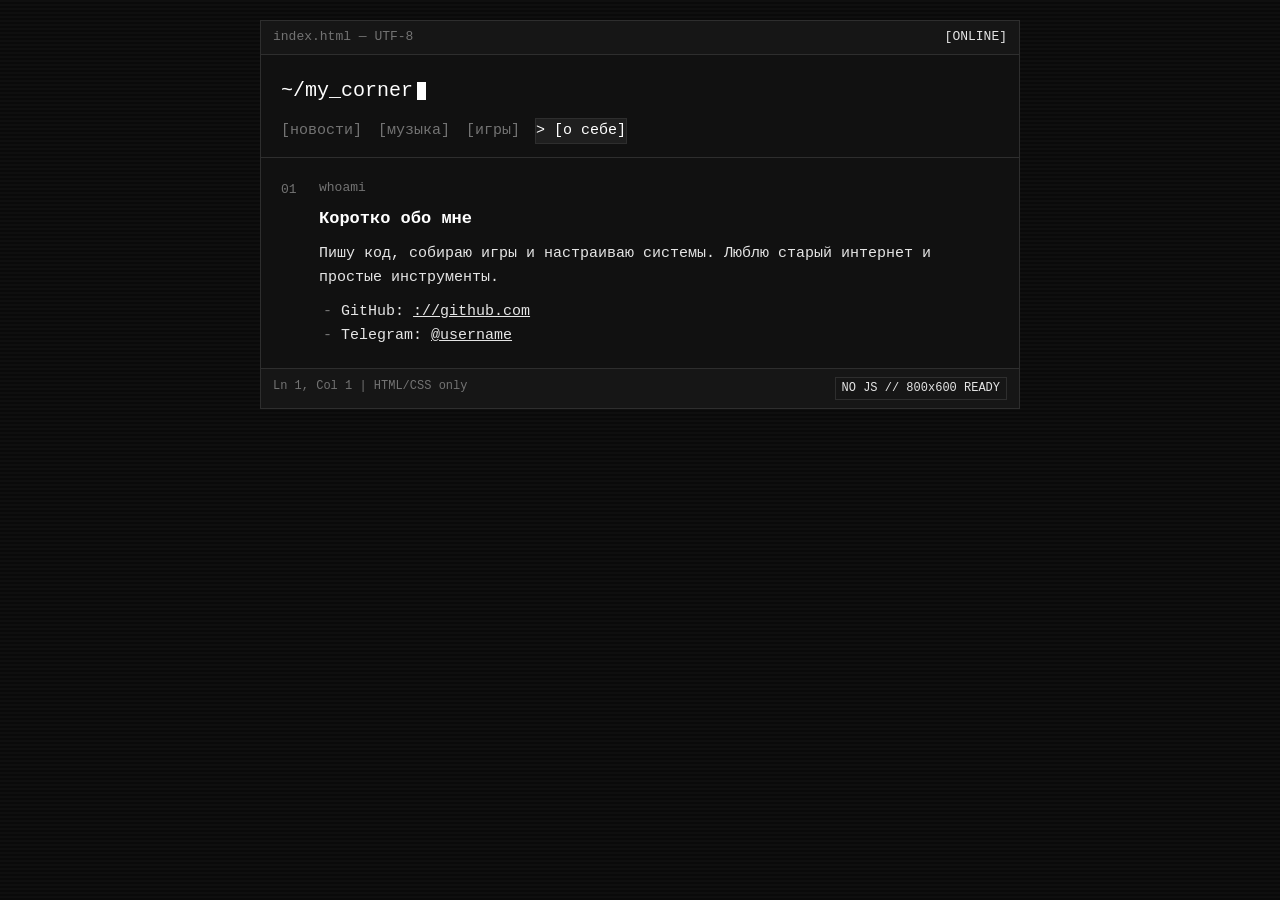
==== about.html @ 4f2be1a9 "1 версия" ====
<!DOCTYPE html>
<html lang="ru">
<head>
  <meta charset="UTF-8">
  <meta name="viewport" content="width=device-width, initial-scale=1.0">
  <title>~/corner — новости</title>
  <link rel="stylesheet" href="style.css">
</head>
<body>
  <div class="window">
    <div class="title-bar">
      <span>index.html — UTF-8</span>
      <span class="status">[ONLINE]</span>
    </div>

    <header>
      <h1>~/my_corner<span class="cursor"></span></h1>
      <nav>
        <a href="index.html">[новости]</a>
        <a href="music.html">[музыка]</a>
        <a href="games.html">[игры]</a>
        <a href="about.html" class="active">[о себе]</a>
      </nav>
    </header>

    <main>
      <article>
        <div class="meta">whoami</div>
        <h2>Коротко обо мне</h2>
        <p>Пишу код, собираю игры и настраиваю системы. Люблю старый интернет и простые инструменты.</p>
        <ul>
            <li>GitHub: <a href="#">://github.com</a></li>
            <li>Telegram: <a href="#">@username</a></li>
        </ul>
      </article>
    </main>

    <footer>
      <span>Ln 1, Col 1 | HTML/CSS only</span>
      <span class="badge">NO JS // 800x600 READY</span>
    </footer>
  </div>
</body>
</html>
---- style.css ----
:root {
  --bg: #0a0a0a;
  --panel: #111111;
  --fg: #e5e5e5;
  --muted: #737373;
  --border: #2e2e2e;
  --highlight: #ffffff;
}

* {
  box-sizing: border-box;
  margin: 0;
  padding: 0;
}

body {
  background-color: var(--bg);
  color: var(--fg);
  font-family: "Consolas", "Lucida Console", "Courier New", monospace;
  font-size: 15px;
  line-height: 1.6;
  padding: 20px 12px;
  /* Лёгкий эффект старого ЭЛТ-монитора (едва заметные полосы) */
  background-image: linear-gradient(
    rgba(255, 255, 255, 0.02) 50%,
    transparent 50%
  );
  background-size: 100% 4px;
}

.window {
  max-width: 760px;
  margin: 0 auto;
  border: 1px solid var(--border);
  background: var(--panel);
}

/* Верхняя полоса в стиле окна редактора / ОС 00-х */
.title-bar {
  display: flex;
  justify-content: space-between;
  align-items: center;
  padding: 6px 12px;
  border-bottom: 1px solid var(--border);
  background: #161616;
  color: var(--muted);
  font-size: 13px;
}

.title-bar span.status {
  color: var(--fg);
}

header {
  padding: 20px 20px 14px 20px;
  border-bottom: 1px solid var(--border);
}

h1 {
  font-size: 20px;
  font-weight: normal;
  color: var(--highlight);
  margin-bottom: 12px;
}

/* Мигающий курсор терминала */
.cursor {
  display: inline-block;
  width: 9px;
  height: 18px;
  background: var(--highlight);
  vertical-align: middle;
  margin-left: 4px;
  animation: blink 1s step-end infinite;
}

@keyframes blink {
  50% { opacity: 0; }
}

/* Навигация в духе текстовых меню 00-х */
nav {
  display: flex;
  flex-wrap: wrap;
  gap: 16px;
}

nav a {
  color: var(--muted);
  text-decoration: none;
}

nav a:hover,
nav a.active {
  color: var(--highlight);
  background: #1f1f1f;
  outline: 1px solid var(--border);
}

nav a.active::before {
  content: "> ";
}

/* Основная область с нумерацией блоков как в редакторе кода */
main {
  padding: 20px;
  counter-reset: line;
}

article {
  position: relative;
  padding-left: 38px;
  margin-bottom: 28px;
  padding-bottom: 20px;
  border-bottom: 1px dashed var(--border);
}

article:last-child {
  border-bottom: none;
  margin-bottom: 0;
  padding-bottom: 0;
}

article::before {
  counter-increment: line;
  content: counter(line, decimal-leading-zero);
  position: absolute;
  left: 0;
  top: 2px;
  color: var(--muted);
  font-size: 13px;
  user-select: none;
}

.meta {
  font-size: 13px;
  color: var(--muted);
  margin-bottom: 6px;
}

h2 {
  font-size: 17px;
  color: var(--highlight);
  margin-bottom: 10px;
  font-weight: bold;
}

p {
  margin-bottom: 10px;
}

ul {
  list-style: none;
  padding-left: 4px;
}

ul li::before {
  content: "- ";
  color: var(--muted);
}

a {
  color: var(--fg);
  text-decoration: underline;
}

a:hover {
  background: var(--highlight);
  color: var(--bg);
  text-decoration: none;
}

/* Встроенный стандартный плеер в ч/б инверсии */
audio {
  width: 100%;
  height: 32px;
  margin-top: 8px;
  filter: grayscale(100%) invert(92%) contrast(90%);
}

footer {
  display: flex;
  justify-content: space-between;
  flex-wrap: wrap;
  gap: 10px;
  padding: 8px 12px;
  border-top: 1px solid var(--border);
  background: #161616;
  color: var(--muted);
  font-size: 12px;
}

.badge {
  border: 1px solid var(--border);
  padding: 1px 6px;
  color: var(--fg);
}
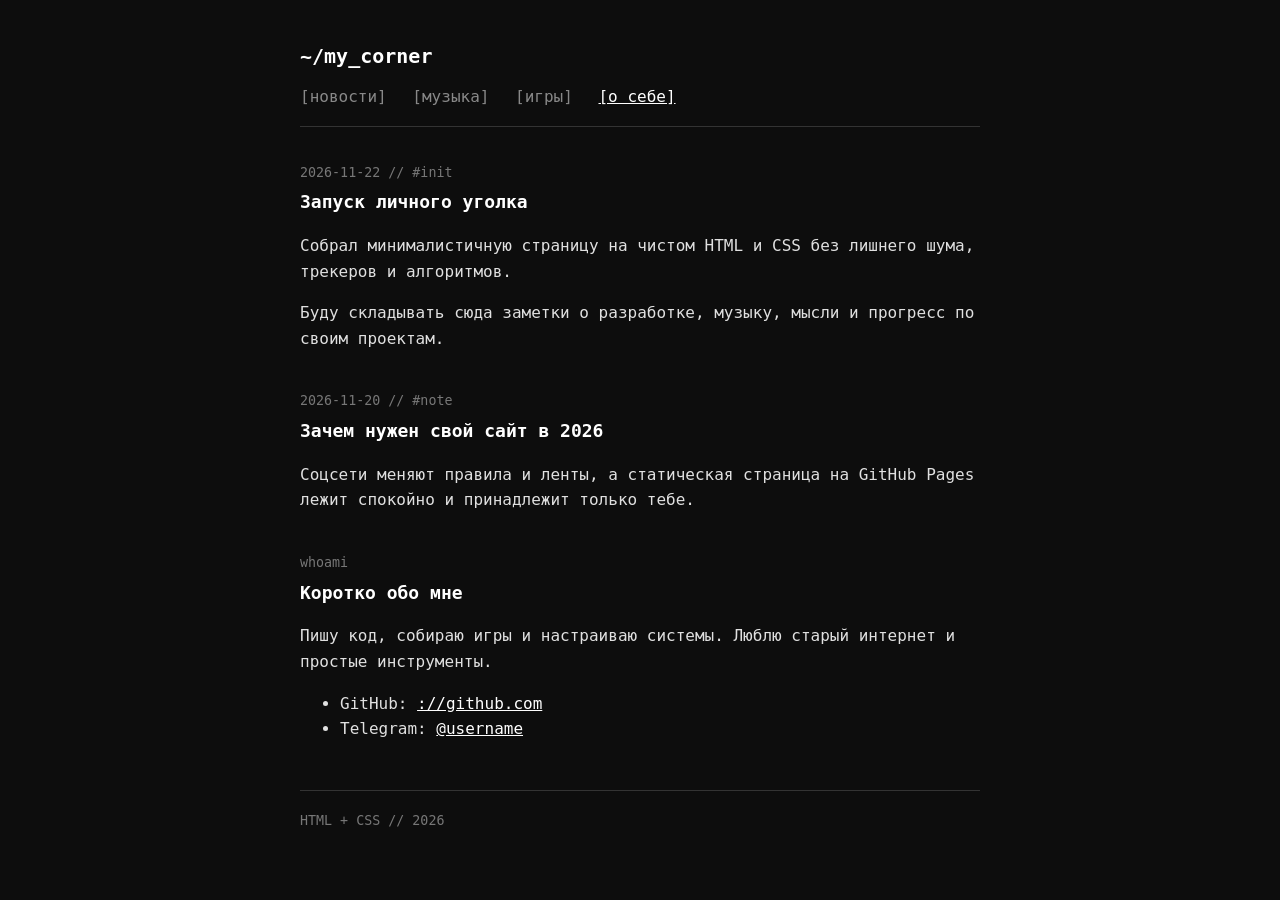
==== commit ea4a5c37: "2 версия" ====
--- a/about.html
+++ b/about.html
@@ -1,44 +1,50 @@
 <!DOCTYPE html>
 <html lang="ru">
-<head>
-  <meta charset="UTF-8">
-  <meta name="viewport" content="width=device-width, initial-scale=1.0">
-  <title>~/corner — новости</title>
-  <link rel="stylesheet" href="style.css">
-</head>
-<body>
-  <div class="window">
-    <div class="title-bar">
-      <span>index.html — UTF-8</span>
-      <span class="status">[ONLINE]</span>
-    </div>
+    <head>
+        <meta charset="UTF-8">
+        <meta name="viewport" content="width=device-width, initial-scale=1.0">
+        <title>~/corner — новости</title>
+        <link rel="stylesheet" href="style.css">
+    </head>
+    <body>
+        
+        <header>
+            <h1>~/my_corner</h1>
+            <nav>
+                <a href="index.html">[новости]</a>
+                <a href="music.html">[музыка]</a>
+                <a href="games.html">[игры]</a>
+                <a href="about.html" class="active">[о себе]</a>
+            </nav>
+        </header>
 
-    <header>
-      <h1>~/my_corner<span class="cursor"></span></h1>
-      <nav>
-        <a href="index.html">[новости]</a>
-        <a href="music.html">[музыка]</a>
-        <a href="games.html">[игры]</a>
-        <a href="about.html" class="active">[о себе]</a>
-      </nav>
-    </header>
+        <main>
+            <article>
+                <small>2026-11-22 // #init</small>
+                <h2>Запуск личного уголка</h2>
+                <p>Собрал минималистичную страницу на чистом HTML и CSS без лишнего шума, трекеров и алгоритмов.</p>
+                <p>Буду складывать сюда заметки о разработке, музыку, мысли и прогресс по своим проектам.</p>
+            </article>
 
-    <main>
-      <article>
-        <div class="meta">whoami</div>
-        <h2>Коротко обо мне</h2>
-        <p>Пишу код, собираю игры и настраиваю системы. Люблю старый интернет и простые инструменты.</p>
-        <ul>
-            <li>GitHub: <a href="#">://github.com</a></li>
-            <li>Telegram: <a href="#">@username</a></li>
-        </ul>
-      </article>
-    </main>
+            <article>
+                <small>2026-11-20 // #note</small>
+                <h2>Зачем нужен свой сайт в 2026</h2>
+                <p>Соцсети меняют правила и ленты, а статическая страница на GitHub Pages лежит спокойно и принадлежит только тебе.</p>
+            </article>
+            <article>
+                <small>whoami</small>
+                <h2>Коротко обо мне</h2>
+                <p>Пишу код, собираю игры и настраиваю системы. Люблю старый интернет и простые инструменты.</p>
+                <ul>
+                    <li>GitHub: <a href="#">://github.com</a></li>
+                    <li>Telegram: <a href="#">@username</a></li>
+                </ul>
+            </article>
+        </main>
 
-    <footer>
-      <span>Ln 1, Col 1 | HTML/CSS only</span>
-      <span class="badge">NO JS // 800x600 READY</span>
-    </footer>
-  </div>
-</body>
+        <footer>
+            <small>HTML + CSS // 2026</small>
+        </footer>
+
+    </body>
 </html>
--- a/style.css
+++ b/style.css
@@ -1,197 +1,58 @@
-:root {
-  --bg: #0a0a0a;
-  --panel: #111111;
-  --fg: #e5e5e5;
-  --muted: #737373;
-  --border: #2e2e2e;
-  --highlight: #ffffff;
-}
-
-* {
-  box-sizing: border-box;
-  margin: 0;
-  padding: 0;
-}
-
 body {
-  background-color: var(--bg);
-  color: var(--fg);
-  font-family: "Consolas", "Lucida Console", "Courier New", monospace;
-  font-size: 15px;
+  background: #0d0d0d;
+  color: #e0e0e0;
+  font-family: monospace;
+  font-size: 16px;
   line-height: 1.6;
-  padding: 20px 12px;
-  /* Лёгкий эффект старого ЭЛТ-монитора (едва заметные полосы) */
-  background-image: linear-gradient(
-    rgba(255, 255, 255, 0.02) 50%,
-    transparent 50%
-  );
-  background-size: 100% 4px;
-}
-
-.window {
-  max-width: 760px;
-  margin: 0 auto;
-  border: 1px solid var(--border);
-  background: var(--panel);
-}
-
-/* Верхняя полоса в стиле окна редактора / ОС 00-х */
-.title-bar {
-  display: flex;
-  justify-content: space-between;
-  align-items: center;
-  padding: 6px 12px;
-  border-bottom: 1px solid var(--border);
-  background: #161616;
-  color: var(--muted);
-  font-size: 13px;
-}
-
-.title-bar span.status {
-  color: var(--fg);
+  max-width: 680px;
+  margin: 40px auto;
+  padding: 0 20px;
 }
 
 header {
-  padding: 20px 20px 14px 20px;
-  border-bottom: 1px solid var(--border);
+  border-bottom: 1px solid #333;
+  padding-bottom: 16px;
+  margin-bottom: 32px;
 }
 
 h1 {
   font-size: 20px;
-  font-weight: normal;
-  color: var(--highlight);
-  margin-bottom: 12px;
-}
-
-/* Мигающий курсор терминала */
-.cursor {
-  display: inline-block;
-  width: 9px;
-  height: 18px;
-  background: var(--highlight);
-  vertical-align: middle;
-  margin-left: 4px;
-  animation: blink 1s step-end infinite;
-}
-
-@keyframes blink {
-  50% { opacity: 0; }
-}
-
-/* Навигация в духе текстовых меню 00-х */
-nav {
-  display: flex;
-  flex-wrap: wrap;
-  gap: 16px;
+  color: #fff;
+  margin: 0 0 12px 0;
 }
 
 nav a {
-  color: var(--muted);
+  color: #888;
   text-decoration: none;
+  margin-right: 16px;
 }
 
 nav a:hover,
 nav a.active {
-  color: var(--highlight);
-  background: #1f1f1f;
-  outline: 1px solid var(--border);
-}
-
-nav a.active::before {
-  content: "> ";
-}
-
-/* Основная область с нумерацией блоков как в редакторе кода */
-main {
-  padding: 20px;
-  counter-reset: line;
+  color: #fff;
+  text-decoration: underline;
 }
 
 article {
-  position: relative;
-  padding-left: 38px;
-  margin-bottom: 28px;
-  padding-bottom: 20px;
-  border-bottom: 1px dashed var(--border);
+  margin-bottom: 36px;
 }
 
-article:last-child {
-  border-bottom: none;
-  margin-bottom: 0;
-  padding-bottom: 0;
-}
-
-article::before {
-  counter-increment: line;
-  content: counter(line, decimal-leading-zero);
-  position: absolute;
-  left: 0;
-  top: 2px;
-  color: var(--muted);
-  font-size: 13px;
-  user-select: none;
-}
-
-.meta {
-  font-size: 13px;
-  color: var(--muted);
-  margin-bottom: 6px;
+small {
+  color: #777;
 }
 
 h2 {
-  font-size: 17px;
-  color: var(--highlight);
-  margin-bottom: 10px;
-  font-weight: bold;
-}
-
-p {
-  margin-bottom: 10px;
-}
-
-ul {
-  list-style: none;
-  padding-left: 4px;
-}
-
-ul li::before {
-  content: "- ";
-  color: var(--muted);
+  font-size: 18px;
+  color: #fff;
+  margin: 4px 0 10px 0;
 }
 
 a {
-  color: var(--fg);
-  text-decoration: underline;
-}
-
-a:hover {
-  background: var(--highlight);
-  color: var(--bg);
-  text-decoration: none;
-}
-
-/* Встроенный стандартный плеер в ч/б инверсии */
-audio {
-  width: 100%;
-  height: 32px;
-  margin-top: 8px;
-  filter: grayscale(100%) invert(92%) contrast(90%);
+  color: #fff;
 }
 
 footer {
-  display: flex;
-  justify-content: space-between;
-  flex-wrap: wrap;
-  gap: 10px;
-  padding: 8px 12px;
-  border-top: 1px solid var(--border);
-  background: #161616;
-  color: var(--muted);
-  font-size: 12px;
-}
-
-.badge {
-  border: 1px solid var(--border);
-  padding: 1px 6px;
-  color: var(--fg);
+  border-top: 1px solid #333;
+  padding-top: 16px;
+  margin-top: 48px;
 }
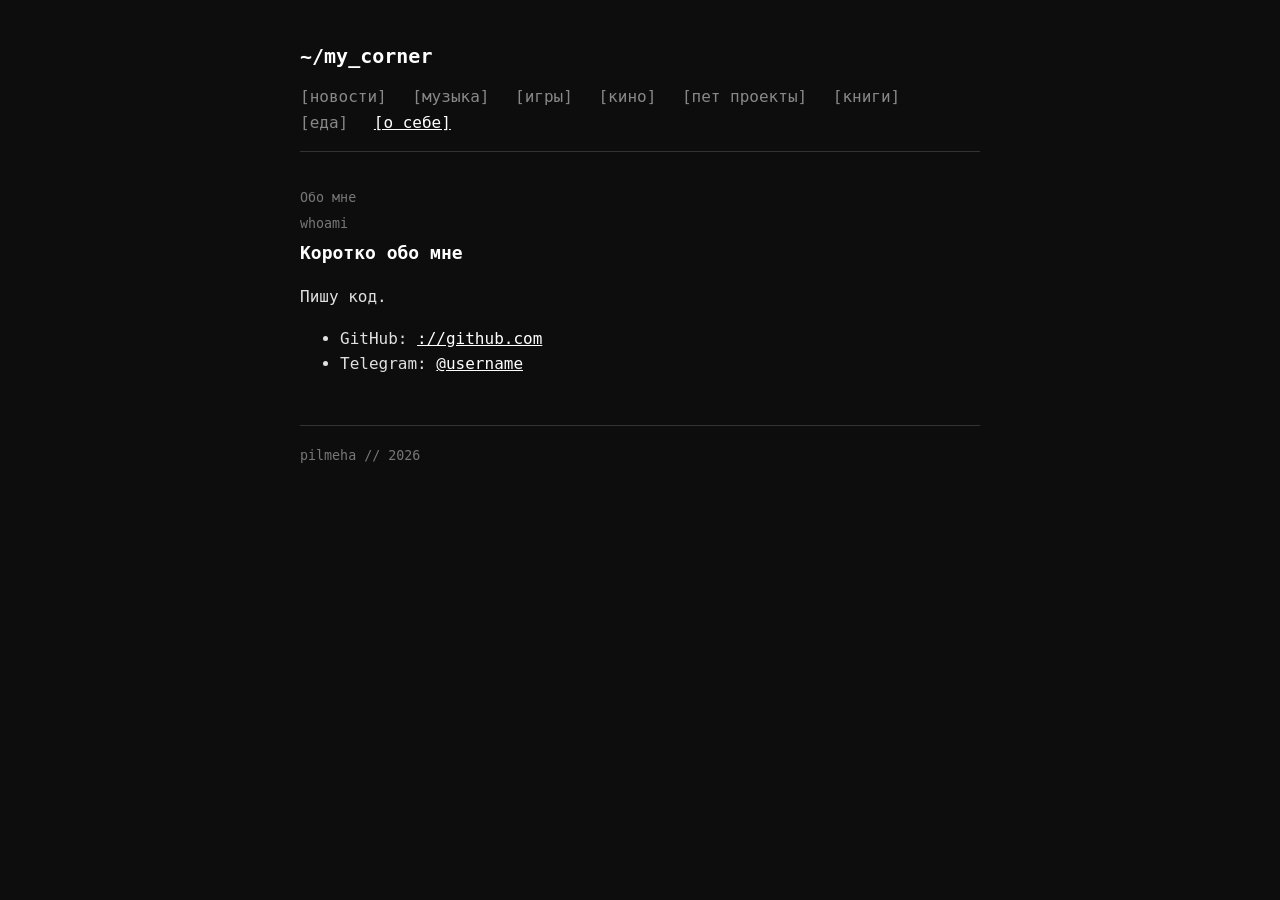
==== commit 915f886f: "добавил разделы: книги, фильмы, еда, пет проекты изменил title, формат даты, футер" ====
--- a/about.html
+++ b/about.html
@@ -3,7 +3,7 @@
     <head>
         <meta charset="UTF-8">
         <meta name="viewport" content="width=device-width, initial-scale=1.0">
-        <title>~/corner — новости</title>
+        <title>corner — whoami</title>
         <link rel="stylesheet" href="style.css">
     </head>
     <body>
@@ -14,27 +14,20 @@
                 <a href="index.html">[новости]</a>
                 <a href="music.html">[музыка]</a>
                 <a href="games.html">[игры]</a>
+                <a href="movie.html">[кино]</a>
+                <a href="petproj.html">[пет проекты]</a>
+                <a href="books.html">[книги]</a>
+                <a href="food.html">[еда]</a>
                 <a href="about.html" class="active">[о себе]</a>
             </nav>
         </header>
 
         <main>
-            <article>
-                <small>2026-11-22 // #init</small>
-                <h2>Запуск личного уголка</h2>
-                <p>Собрал минималистичную страницу на чистом HTML и CSS без лишнего шума, трекеров и алгоритмов.</p>
-                <p>Буду складывать сюда заметки о разработке, музыку, мысли и прогресс по своим проектам.</p>
-            </article>
-
-            <article>
-                <small>2026-11-20 // #note</small>
-                <h2>Зачем нужен свой сайт в 2026</h2>
-                <p>Соцсети меняют правила и ленты, а статическая страница на GitHub Pages лежит спокойно и принадлежит только тебе.</p>
-            </article>
+            <small> Обо мне </small>
             <article>
                 <small>whoami</small>
                 <h2>Коротко обо мне</h2>
-                <p>Пишу код, собираю игры и настраиваю системы. Люблю старый интернет и простые инструменты.</p>
+                <p>Пишу код.</p>
                 <ul>
                     <li>GitHub: <a href="#">://github.com</a></li>
                     <li>Telegram: <a href="#">@username</a></li>
@@ -43,7 +36,7 @@
         </main>
 
         <footer>
-            <small>HTML + CSS // 2026</small>
+            <small> pilmeha // 2026</small>
         </footer>
 
     </body>
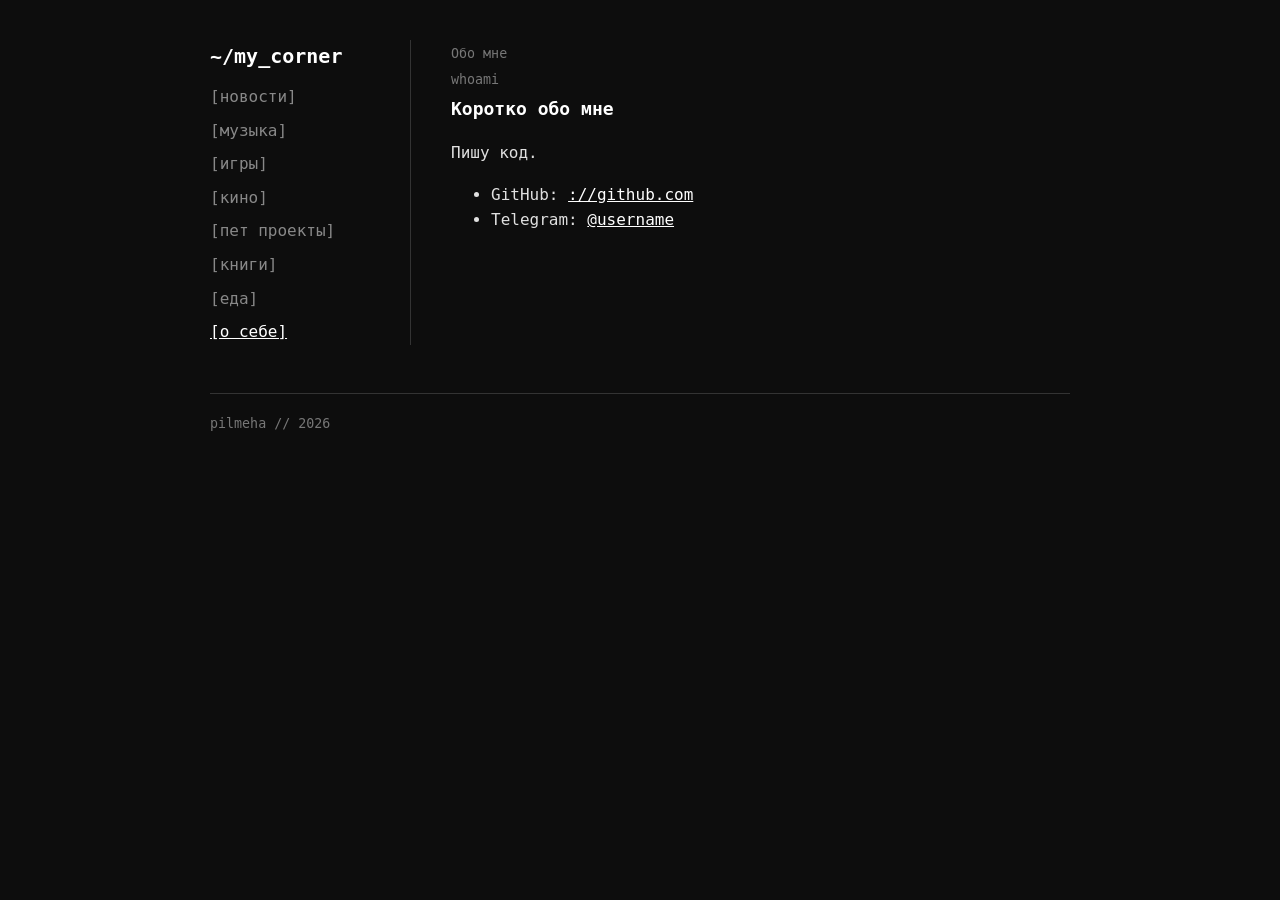
==== commit b073e13f: "вынес шаблоны в layout.js, перенес навигацию в бок" ====
--- a/about.html
+++ b/about.html
@@ -7,37 +7,25 @@
         <link rel="stylesheet" href="style.css">
     </head>
     <body>
-        
-        <header>
-            <h1>~/my_corner</h1>
-            <nav>
-                <a href="index.html">[новости]</a>
-                <a href="music.html">[музыка]</a>
-                <a href="games.html">[игры]</a>
-                <a href="movie.html">[кино]</a>
-                <a href="petproj.html">[пет проекты]</a>
-                <a href="books.html">[книги]</a>
-                <a href="food.html">[еда]</a>
-                <a href="about.html" class="active">[о себе]</a>
-            </nav>
-        </header>
+        <div class="layout">
+            <header id="sidebar"></header>
+            
+            <main>
+                <small> Обо мне </small>
+                <article>
+                    <small>whoami</small>
+                    <h2>Коротко обо мне</h2>
+                    <p>Пишу код.</p>
+                    <ul>
+                        <li>GitHub: <a href="#">://github.com</a></li>
+                        <li>Telegram: <a href="#">@username</a></li>
+                    </ul>
+                </article>
+            </main>
+        </div>
 
-        <main>
-            <small> Обо мне </small>
-            <article>
-                <small>whoami</small>
-                <h2>Коротко обо мне</h2>
-                <p>Пишу код.</p>
-                <ul>
-                    <li>GitHub: <a href="#">://github.com</a></li>
-                    <li>Telegram: <a href="#">@username</a></li>
-                </ul>
-            </article>
-        </main>
-
-        <footer>
-            <small> pilmeha // 2026</small>
-        </footer>
+        <footer id="footer"></footer>
+        <script src="layout.js"></script>
 
     </body>
 </html>
--- a/style.css
+++ b/style.css
@@ -4,15 +4,22 @@
   font-family: monospace;
   font-size: 16px;
   line-height: 1.6;
-  max-width: 680px;
+  max-width: 860px;
   margin: 40px auto;
   padding: 0 20px;
 }
 
+.layout {
+  display: flex;
+  gap: 40px;
+  align-items: flex-start;
+}
+
 header {
-  border-bottom: 1px solid #333;
-  padding-bottom: 16px;
-  margin-bottom: 32px;
+  width: 180px;
+  flex-shrink: 0;
+  border-right: 1px solid #333;
+  padding-right: 20px;
 }
 
 h1 {
@@ -21,16 +28,25 @@
   margin: 0 0 12px 0;
 }
 
+nav {
+  display: flex;
+  flex-direction: column;
+  gap: 8px;
+}
+
 nav a {
   color: #888;
   text-decoration: none;
-  margin-right: 16px;
 }
 
 nav a:hover,
 nav a.active {
   color: #fff;
   text-decoration: underline;
+}
+
+main {
+  flex: 1;
 }
 
 article {
@@ -55,4 +71,25 @@
   border-top: 1px solid #333;
   padding-top: 16px;
   margin-top: 48px;
+}
+
+@media (max-width: 600px) {
+  .layout {
+    flex-direction: column;
+    gap: 24px;
+  }
+
+  header {
+    width: 100%;
+    border-right: none;
+    border-bottom: 1px solid #333;
+    padding-right: 0;
+    padding-bottom: 16px;
+  }
+
+  nav {
+    flex-direction: row;
+    flex-wrap: wrap;
+    gap: 12px;
+  }
 }
